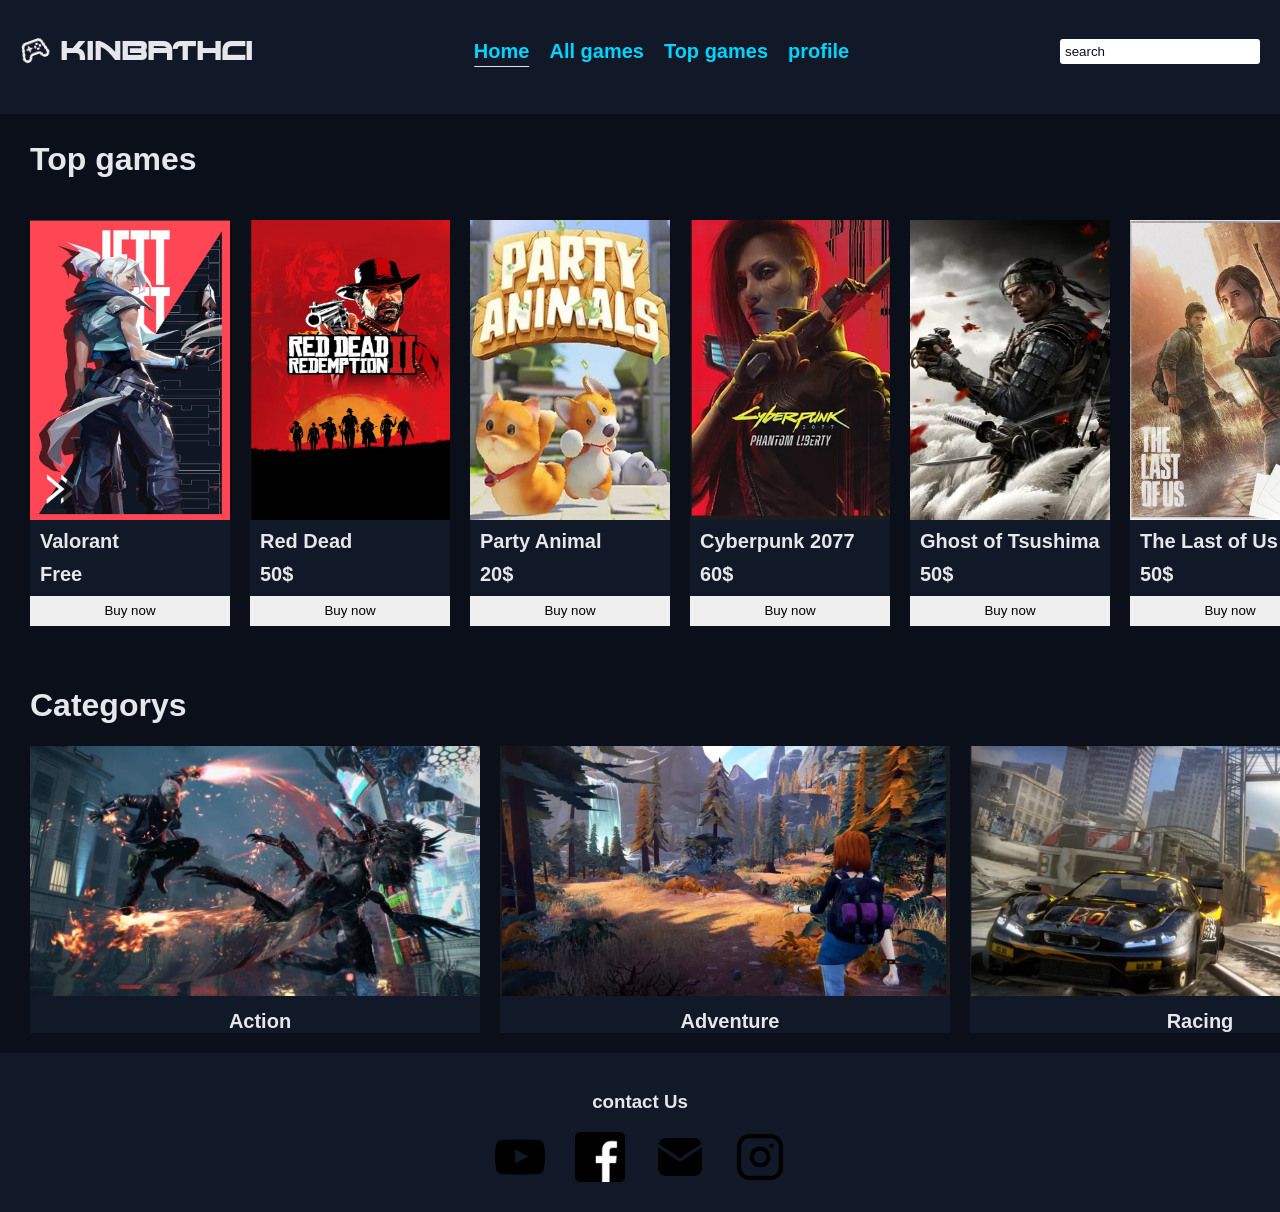
==== index.html @ e4e99365 "first commit" ====
<!doctype html>
<html lang="en">
    <head>
        <meta charset="UTF-8" />
        <meta name="viewport" content="width=device-width, initial-scale=1.0" />
        <title>Kinbathci</title>

        <!-- links -->
        <link rel="stylesheet" href="style.css" />
    </head>
    <body>
        <div class="container">
            <!-- Header -->
            <div class="header">
                <div class="name">
                    <div class="icon"><img src="images/icon.png" alt="" /></div>
                    <h1>Kinbathci</h1>
                </div>
                <div class="sections">
                    <ul>
                        <li><a href="./index.html" class="active">Home</a></li>
                        <li><a href="pages/All_games.html">All games</a></li>
                        <li><a href="pages/top_games.html">Top games</a></li>
                        <li><a href="pages/profile.html">profile</a></li>
                    </ul>
                </div>
                <div class="search">
                    <input type="search" placeholder="search" />
                </div>
            </div>
            <!-- End Header -->

            <!-- Main content -->
            <div class="section">
                <div class="sec-1">
                    <h1>Top games</h1>
                    <div class="games">
                        <div class="track">
                            <div class="card">
                                <img
                                    src="images/Screenshot 2026-05-14 213705.png"
                                    alt=""
                                />
                                <h2>Valorant</h2>
                                <h2>Free</h2>
                                <input type="button" value="Buy now" />
                            </div>
                            <div class="card">
                                <img src="images/image.png" alt="" />
                                <h2>Red Dead</h2>
                                <h2>50$</h2>
                                <input type="button" value="Buy now" />
                            </div>
                            <div class="card">
                                <img src="images/party animal.png" alt="" />
                                <h2>Party Animal</h2>
                                <h2>20$</h2>
                                <input type="button" value="Buy now" />
                            </div>
                            <div class="card">
                                <img src="images/Cyberpunk 2077.png" alt="" />
                                <h2>Cyberpunk 2077</h2>
                                <h2>60$</h2>
                                <input type="button" value="Buy now" />
                            </div>
                            <div class="card">
                                <img
                                    src="images/Ghost of Tsushima.png"
                                    alt=""
                                />
                                <h2>Ghost of Tsushima</h2>
                                <h2>50$</h2>
                                <input type="button" value="Buy now" />
                            </div>
                            <div class="card">
                                <img
                                    src="images/The Last of Us Part II.png"
                                    alt=""
                                />
                                <h2>The Last of Us</h2>
                                <h2>50$</h2>
                                <input type="button" value="Buy now" />
                            </div>
                            <div class="card">
                                <img
                                    src="images/Screenshot 2026-05-14 213705.png"
                                    alt=""
                                />
                                <h2>Valorant</h2>
                                <h2>Free</h2>
                                <input type="button" value="Buy now" />
                            </div>
                            <div class="card">
                                <img src="images/image.png" alt="" />
                                <h2>Red Dead</h2>
                                <h2>50$</h2>
                                <input type="button" value="Buy now" />
                            </div>
                            <div class="card">
                                <img src="images/party animal.png" alt="" />
                                <h2>Party Animal</h2>
                                <h2>20$</h2>
                                <input type="button" value="Buy now" />
                            </div>
                            <div class="card">
                                <img src="images/Cyberpunk 2077.png" alt="" />
                                <h2>Cyberpunk 2077</h2>
                                <h2>60$</h2>
                                <input type="button" value="Buy now" />
                            </div>
                            <div class="card">
                                <img
                                    src="images/Ghost of Tsushima.png"
                                    alt=""
                                />
                                <h2>Ghost of Tsushima</h2>
                                <h2>50$</h2>
                                <input type="button" value="Buy now" />
                            </div>
                            <div class="card">
                                <img
                                    src="images/The Last of Us Part II.png"
                                    alt=""
                                />
                                <h2>The Last of Us</h2>
                                <h2>50$</h2>
                                <input type="button" value="Buy now" />
                            </div>
                            <div class="card">
                                <img
                                    src="images/Screenshot 2026-05-14 213705.png"
                                    alt=""
                                />
                                <h2>Valorant</h2>
                                <h2>Free</h2>
                                <input type="button" value="Buy now" />
                            </div>
                            <div class="card">
                                <img src="images/image.png" alt="" />
                                <h2>Red Dead</h2>
                                <h2>50$</h2>
                                <input type="button" value="Buy now" />
                            </div>
                            <div class="card">
                                <img src="images/party animal.png" alt="" />
                                <h2>Party Animal</h2>
                                <h2>20$</h2>
                                <input type="button" value="Buy now" />
                            </div>
                            <div class="card">
                                <img src="images/Cyberpunk 2077.png" alt="" />
                                <h2>Cyberpunk 2077</h2>
                                <h2>60$</h2>
                                <input type="button" value="Buy now" />
                            </div>
                            <div class="card">
                                <img
                                    src="images/Ghost of Tsushima.png"
                                    alt=""
                                />
                                <h2>Ghost of Tsushima</h2>
                                <h2>50$</h2>
                                <input type="button" value="Buy now" />
                            </div>
                            <div class="card">
                                <img
                                    src="images/The Last of Us Part II.png"
                                    alt=""
                                />
                                <h2>The Last of Us</h2>
                                <h2>50$</h2>
                                <input type="button" value="Buy now" />
                            </div>
                        </div>
                    </div>
                </div>
                <div class="sec-2">
                    <div class="cat">
                        <h1>Categorys</h1>
                        <div class="track">
                            <div class="card">
                                <a href=""
                                    ><img
                                        src="images/categures/image.png"
                                        alt=""
                                    />
                                    <h2>Action</h2></a
                                >
                            </div>
                            <div class="card">
                                <a href=""
                                    ><img
                                        src="images/categures/image copy.png"
                                        alt=""
                                    />
                                    <h2>Adventure</h2>
                                </a>
                            </div>
                            <div class="card">
                                <a href=""
                                    ><img
                                        src="images/categures/image copy 2.png"
                                        alt=""
                                    />
                                    <h2>Racing</h2></a
                                >
                            </div>
                            <div class="card">
                                <a href=""
                                    ><img
                                        src="images/categures/image copy 3.png"
                                        alt=""
                                    />
                                    <h2>Sports</h2></a
                                >
                            </div>
                            <div class="card">
                                <a href=""
                                    ><img
                                        src="images/categures/image copy 4.png"
                                        alt=""
                                    />
                                    <h2>Puzzle</h2></a
                                >
                            </div>
                            <div class="card">
                                <a href=""
                                    ><img
                                        src="images/categures/image copy 5.png"
                                        alt=""
                                    />
                                    <h2>Strategy</h2></a
                                >
                            </div>
                            <div class="card">
                                <a href="">
                                    <img
                                        src="images/categures/image copy 6.png"
                                        alt=""
                                    />
                                    <h2>Horror</h2></a
                                >
                            </div>
                        </div>
                    </div>
                </div>
            </div>
            <div class="footer">
                <h3>contact Us</h3>
                <div class="media">
                    <div class="car">
                        <a href="#">
                            <img src="images/youtube.png" alt="" />
                        </a>
                    </div>
                    <div class="car">
                        <a href="#">
                            <img src="images/Facebook.png" alt="" />
                        </a>
                    </div>
                    <div class="car">
                        <a href="#">
                            <img src="images/email.png" alt="" />
                        </a>
                    </div>
                    <div class="car">
                        <a href="#">
                            <img src="images/insta.png" alt="" />
                        </a>
                    </div>
                </div>
            </div>
        </div>
    </body>
</html>
---- style.css ----
/* fonts */
@font-face {
    font-family: 'CustomFont'; 
    src: url('font/Xirod.otf') format('opentype');
    font-weight: normal;
    font-style: normal;
}
:root{
    --main-color: #0B0F1A;
    --cards-color: #111827;
    --primary-color:#00D4FF;
    --secondary-color:#8B5CF6;
    --text-color: #E5E7EB;
    --bottom-color: rgb(0, 255, 247);
}
body{
    margin: 0px;
    padding: 0px;
    font-family: 'Arial', sans-serif;
    color: var(--text-color);
    background-color: var(--main-color);
}

/* header */
.header{
    width: 100%;
    position: fixed;
    z-index: 1;
    display: flex;
    justify-content: space-between;
    align-items: center;
    padding-right: 20px;
    padding-left: 20px;
    padding-top: 20px;
    padding-bottom: 30px;
    background-color: var(--cards-color);

}
.header .name{
    font-family: 'customfont';
    display: flex;
    justify-content: space-between;
    align-items: center;
    gap: 10px
}
.name h1{
    font-size: 25px;
}
.header .name .icon{
    rotate: 340deg;
}
.header .sections ul{
    list-style: none;
    display:flex;
    gap: 20px;
    color: #00D4FF;
    align-items:center
}
.header .sections ul:last-child{
    margin-right: 20px;
}
.header .sections a{
    color: var(--primary-color);
    text-decoration: none;
    font-weight: bold;
    font-size: 20px;
    position:relative;
    padding-bottom: 5px;
}
.header .sections a::before{
    content:"";
    width: 0%;
    height:1.5px;
    background-color:rgb(225, 225, 225);
    position:absolute;
    left: 50%;
    bottom: 0;
    transition: 0.2s ease;
    transform: translateX(-50%);
}
.header .sections a:hover::before{
    width: 100%;
}
.header .sections a.active::before{
    width: 100%;
}
.search input{
    outline: none;
    border:none;
    height: 25px;
    margin-left: 10px;
    margin-right: 40px;
    border-radius: 3px;
}
.search input::placeholder{
    font-weight: 500;
    color: var(--main-color);
    padding-left: 3px;
}
@media (min-width: 300px) and (max-width: 1024px) {
    .search input{
        width: 80px;
        height: 20px;
    }
}
@media (min-width: 1025px) {
        .search input{
        width: 200px;
    }
}

/* Main content */
.section{
    display:flex;
    flex-direction:column;
    padding-left: 30px;
    padding-top: 120px;
}
.sec-1 .games .track{
    display:flex;
    gap:50px;
    flex-wrap: wrap;
    justify-content: center;
}
.card{
    display:flex;
    flex-direction:column;
    background-color: var(--cards-color);
    width: 200px;
}
.card img{
    height:300px;
}
.card h2{
    margin-top:10px;
    margin-bottom: 0px;
    padding-left: 10px;
    font-size: 20px;
}
.card input{
    margin-top: 10px;
    border: none;
    outline: none;
    height: 30px
}
.games{
    width: 100%;
    overflow-x: hidden;
    padding: 20px 0px;
}
.sec-1 .games .track{
    display:flex;
    gap:20px;
    width: max-content;
    animation: scroll 15s linear infinite;
}
@keyframes scroll{
    from{
        transform: translateX(0);
    }

    to{
        transform: translateX(-50%);
    }
}
.sec-2{
    display: flex;
}
.sec-2 .track{
    display: flex;
    gap: 30px;
}
.sec-2 .track .card{
    display:flex;
    flex-direction:column;
    background-color: var(--cards-color);
    width: 450px;
    justify-content: center;
    align-items: center;
}
.sec-2 .track .card h2{
    text-decoration: none;
    color: var(--text-color);
    text-align: center;
}
.sec-2 .track .card a{
    text-decoration: none;
}
.sec-2 .track .card img{
    width: 450px;
    height: 250px;
}
.sec-2 .track {
    display:flex;
    gap:20px;
    width: max-content;
    animation: scroll 20s linear infinite;
}
.cat{
    width: 100%;
    overflow-x: hidden;
    padding: 20px 0px;
}

/* footer */
.footer{
    padding: 30px;
    padding-top: 20px;
    text-align: center;
    background-color: var(--cards-color);
    height: 1o0px;
}
.footer .media{
    display: flex;
    justify-content: center;
    gap: 30px;
}
.car img{
    display: flex;
    gap: 10px;
    align-items: center;
    width: 50px;
}

/* ALL gmaes */
.sec{
background-image: linear-gradient(
    rgba(0,0,0,0.5),
    rgba(0,0,0,0.9)
),
url("images/image\ copy.png");

background-size: cover;
background-position: center;
background-attachment: fixed;
background-repeat: no-repeat;
}
.all-games{
    display:flex;
    gap:50px;
    flex-wrap: wrap;
    padding: 20px;
    padding-top: 130px;
    justify-content: center;
}

/* top games section */
.top-container{
    padding-top:200px;
    padding-left:3%;
    padding-right:3%;
    padding-bottom:40px;
    display: flex;
    flex-direction: column;
    justify-content: center;
    gap: 20px;

}
.top-container .cat{
    background-color: var(--secondary-color);
    display: flex;
    justify-content: space-between;
    align-items: center;
    padding-left: 20px;
    padding-right: 20px;
    width: 97%;
    height: 50px;
    padding-top: 0px;
    padding-bottom: 0px;
    border-radius: 4px;
    overflow-y: hidden;
}
.top-container .cat p{
    font-weight: 600;
    color: var(--text-color);
    font-size: 20px;
}
.top-container .cat p:first-of-type{
    margin-left: 65px;
    width: 200px;
    padding-right: 0px;
}
.space{
    margin-right: 35px;
}
.space-2{
    margin-right: 30px;
}
/* .top-container .cat p:last-of-type{
    margin-right: 20px;
} */
.card-top .game{
    display: flex;
    width: 300px;
    padding-right: 0px;
    gap: 20px;
    align-items: center;
}
.card-top .game img{
    width: 70px;
    border-radius: 5px;
    height: 109px;
    position: relative;
}
.card-top .game h1{
    font-size: 20px;
    color: var(--primary-color);
}
.arrange {
    position: absolute;
    width: 30px;
    height: 40px;
    background-color: #FF4655;
    clip-path: polygon(0% 0%, 100% 0%, 100% 100%, 50% 75%, 0% 100%);
    display: flex;
    justify-content: center;
    align-items: flex-start;
    padding-top: 5px;
    color: var(--text-color);
    font-size: 17px;
    font-weight: 600;
    font-family: sans-serif;
    z-index: 1;
    margin-bottom: 65px;
}
.list .card-top {
    display: flex;
    justify-content: space-between;
    align-items: center;
    background-color: var(--cards-color);
    height: 110px;
    border-radius: 3px;
    padding-right: 10px;
}
.list .card-top p{
    margin-right: 80px;
    color: var(--primary-color);
}
.list .card-top input{
    height: 40px;
    font-weight: 600;
    color: var(--main-color);
    outline: none;
    border: none;
    background-color: var(--bottom-color);
    color: var(--main-color);
    border-radius: 5px;
    margin-right: 20px;
}
.list .card-top input:active{
    background-color: rgb(0, 222, 215);
    scale: 0.9;
}
.list{
    padding-left: 20px;
    padding-right: 20px;
    display: flex;
    flex-direction: column;
    gap: 15px;
}

/* Profile Page */
.cont{
    display: flex;
    flex-direction: column;
    padding-top: 160px;
    padding-left: 30px;
    padding-right: 30px;
    padding-bottom: 40px;
}
.cont .top {
    display: flex;
    justify-content: space-between;
    align-items: center;
    background-color: var(--cards-color);
    border-radius: 100px 10px 10px 100px;
}
.cont .top .sub img{
    width: 200px;
    height: 200px;
    border-radius: 50%;
}
.cont .top .sub{
    display: flex;
    gap: 30px;
    align-items: center;
}
.cont .top .sub .name{
    margin-right: 160px;
    display: flex;
    flex-direction: column;
    gap: 0px;
}
.cont .top .sub .name p{
    margin: 0px;
    margin-left: 10px;
    color: #ffffff88;
}
.cont .top input,.head input{
    height: 40px;
    outline: none;
    border-radius: 5px;
    background-color: var(--bottom-color);
    margin-right: 30px;
}
.cont .top input:active,.head input:active{
    background-color: rgb(0, 222, 215);
    scale: 0.9;
}
.copy{
    display: flex;
    justify-content: center;
    margin-top: 30px;
}
.info{
    padding-top: 30px;
}
.info .head{
    display: flex;
    justify-content: space-between;
}
.info {
    padding-left: 10px;
}
.data .feild{
    display: flex;
    align-items: center;
}
.data{
    background-color: var(--cards-color);
    padding-left: 25px;
    border-radius: 10px;
}
.feild p{
    background-color: #1c263d;
    padding: 10px;
    border-radius: 10px;
    font-size: 18px;
    color: #ffffffb1;
    width: 90%;
    margin-right: 20px;
}
.feild h2{
    width: 250px;
}
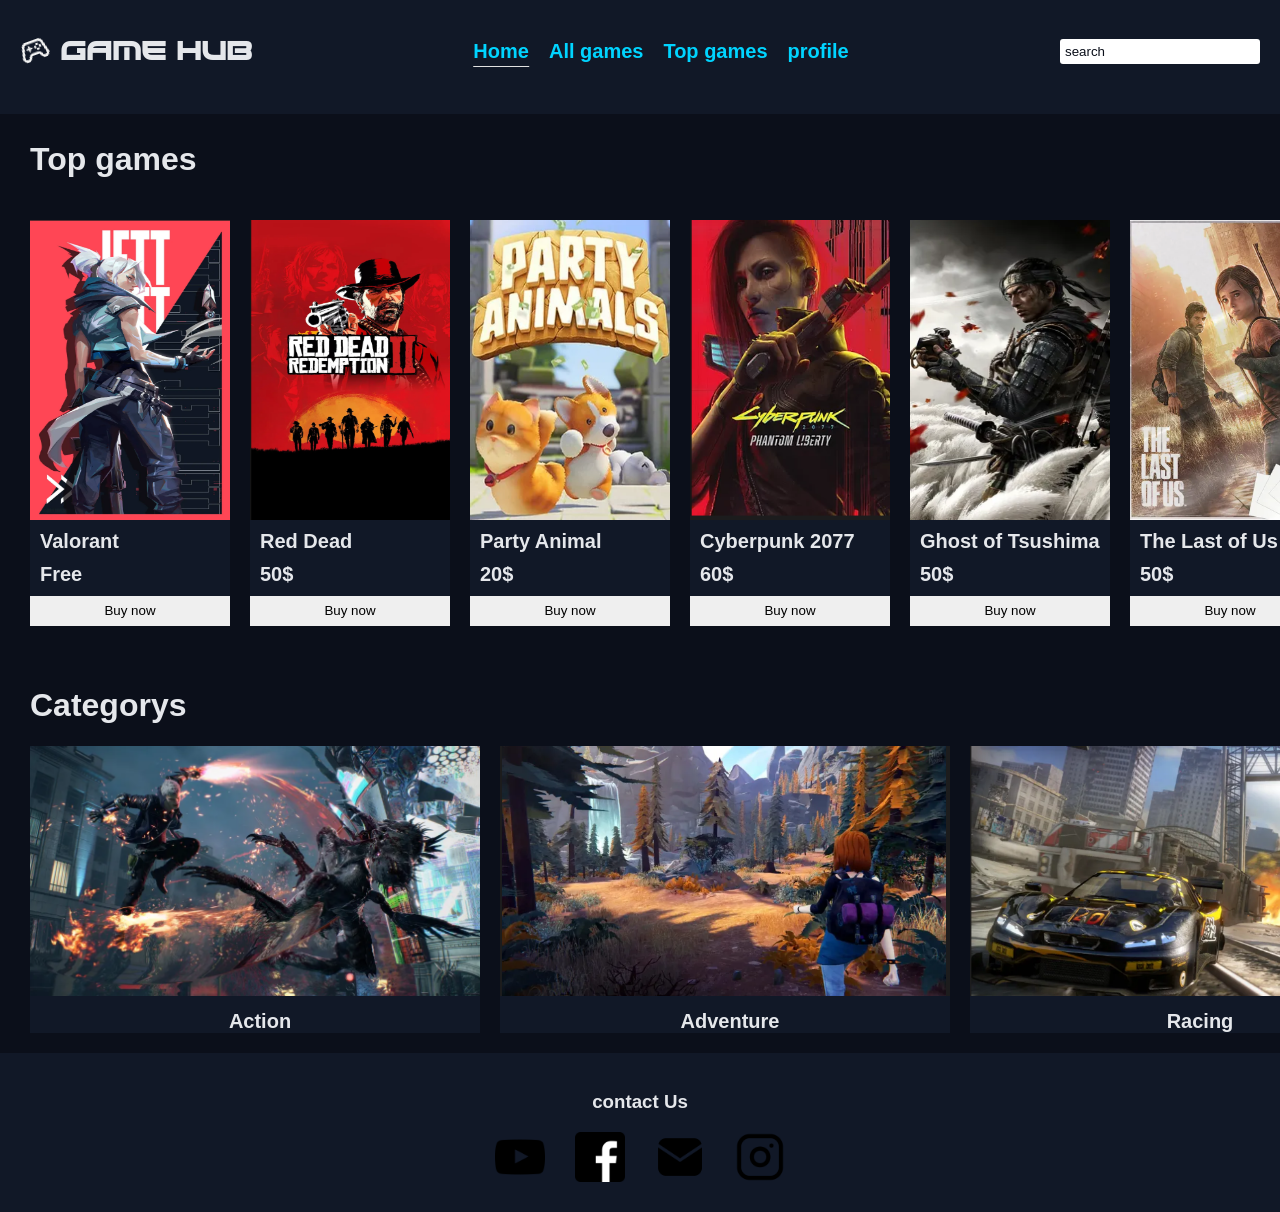
==== commit 11ebb3d8: "edit the name of pages" ====
--- a/index.html
+++ b/index.html
@@ -3,7 +3,7 @@
     <head>
         <meta charset="UTF-8" />
         <meta name="viewport" content="width=device-width, initial-scale=1.0" />
-        <title>Kinbathci</title>
+        <title>Game Hub</title>
 
         <!-- links -->
         <link rel="stylesheet" href="style.css" />
@@ -14,7 +14,7 @@
             <div class="header">
                 <div class="name">
                     <div class="icon"><img src="images/icon.png" alt="" /></div>
-                    <h1>Kinbathci</h1>
+                    <h1>Game Hub</h1>
                 </div>
                 <div class="sections">
                     <ul>
